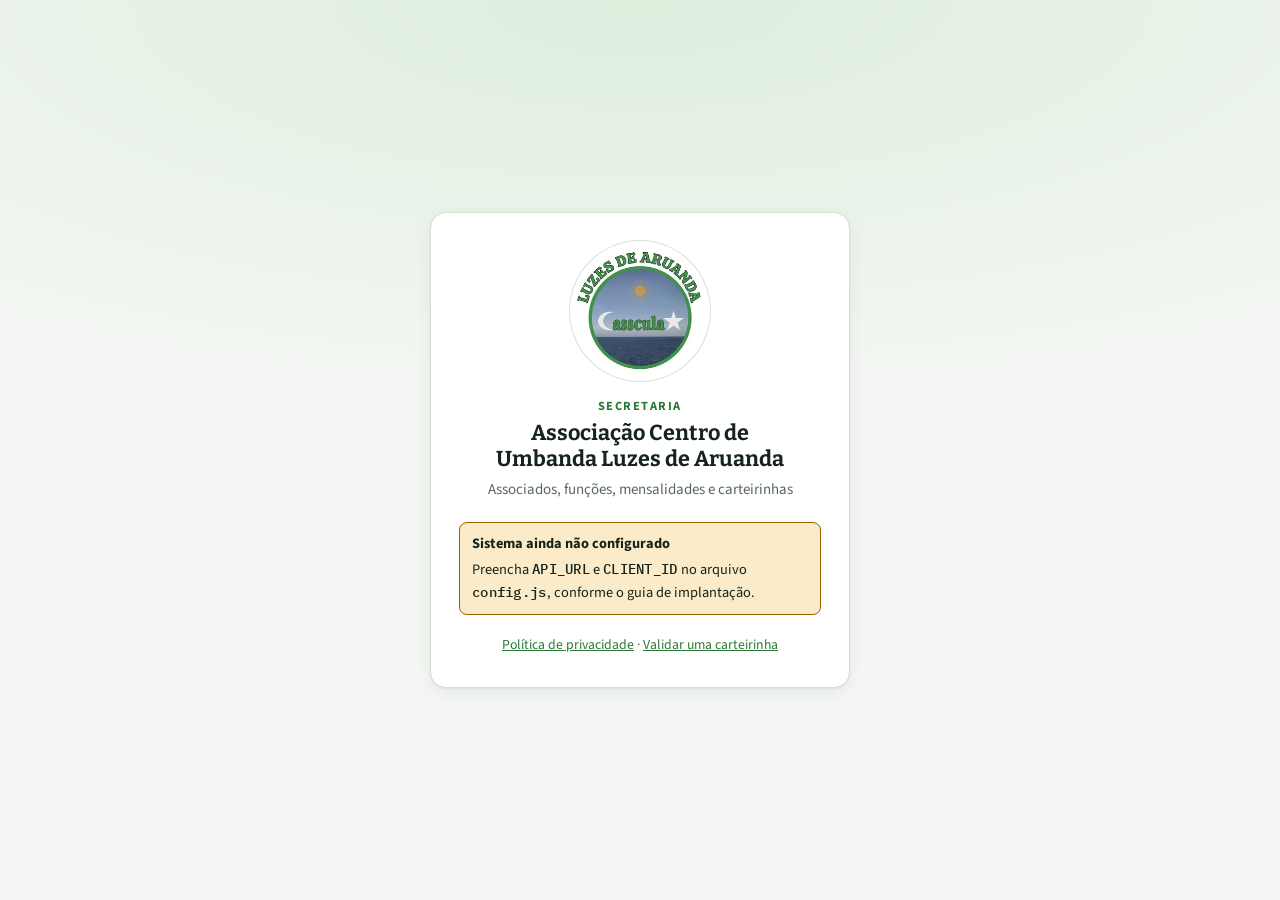
==== index.html @ 646da0dc "Versão 1.0.0 do sistema de associados" ====
<!doctype html>
<html lang="pt-BR">
<head>
  <meta charset="utf-8">
  <meta name="viewport" content="width=device-width,initial-scale=1,viewport-fit=cover">
  <title>Associados Luzes de Aruanda</title>
  <meta name="description" content="Associados, funções, mensalidades e carteirinhas da Associação Centro de Umbanda Luzes de Aruanda.">
  <meta name="theme-color" content="#1C3557">
  <meta name="referrer" content="strict-origin-when-cross-origin">
  <link rel="manifest" href="manifest.webmanifest">
  <link rel="icon" href="icon-192.png" type="image/png">
  <link rel="apple-touch-icon" href="icon-192.png">
  <link rel="preconnect" href="https://fonts.googleapis.com">
  <link rel="preconnect" href="https://fonts.gstatic.com" crossorigin>
  <link rel="stylesheet" href="https://fonts.googleapis.com/css2?family=Bitter:wght@600;700&family=IBM+Plex+Mono:wght@500;600&family=Source+Sans+3:wght@400;600;700&display=swap">
  <link rel="stylesheet" href="styles.css">
  <script src="config.js"></script>
  <script src="https://accounts.google.com/gsi/client" async defer></script>
  <script src="qrcode.js" defer></script>
  <script src="cartao.js" defer></script>
  <script src="app.js" defer></script>
</head>
<body>
  <div id="app"><div class="login"><div class="login-card"><div class="spinner" role="status" aria-label="Carregando"></div><p class="muted">Carregando…</p></div></div></div>
  <div id="modal-root"></div>
  <div class="toast-wrap" id="toasts" aria-live="polite"></div>
  <div class="busy" id="busy" hidden><div class="busy-box"><div class="spinner" aria-hidden="true"></div><span id="busy-msg">Salvando…</span></div></div>
  <div id="print-root"></div>
  <noscript><p style="padding:24px;font-family:sans-serif">Este sistema precisa de JavaScript ativado no navegador.</p></noscript>
</body>
</html>
---- styles.css ----
/* Associados Luzes de Aruanda — estilos (mesma identidade visual da biblioteca) */
/* Layout: barra lateral cor de mar (desktop) + navegação inferior (celular); verde do logo como marca e dourado do sol como destaque */
:root{
  --bg:#F3F6F2; --surface:#FFFFFF; --surface-2:#EAF0EA; --line:#D6E0D7;
  --fg:#16241B; --muted:#58695F;
  --brand:#2D7A38; --brand-strong:#215E2A; --brand-soft:#DDEEDD; --on-brand:#FFFFFF;
  --sea:#1C3557; --sea-2:#24446C; --on-sea:#EAF1FA; --on-sea-muted:#A9BCD4;
  --sun:#C08623; --sun-soft:#F7ECD5;
  --ok:#2D7A38; --ok-soft:#DDEEDD;
  --info:#235D9C; --info-soft:#DDE9F6;
  --warn:#9A6400; --warn-soft:#FBEBC8;
  --bad:#B4332A; --bad-soft:#F8DEDA;
  --mute:#5F6B66; --mute-soft:#E6EAE7;
  --shadow:0 1px 2px rgba(22,36,27,.06),0 4px 16px rgba(22,36,27,.06);
  --f-display:"Bitter",Georgia,"Times New Roman",serif;
  --f-body:"Source Sans 3","Segoe UI",system-ui,-apple-system,sans-serif;
  --f-mono:"IBM Plex Mono",ui-monospace,"SFMono-Regular",Consolas,monospace;
  --r:10px;
}
@media (prefers-color-scheme: dark){:root:not([data-theme="light"]){
  --bg:#0F1712; --surface:#16211A; --surface-2:#1C2A21; --line:#2A3B30;
  --fg:#E4EDE6; --muted:#9BAEA2;
  --brand:#5FB56B; --brand-strong:#7CC886; --brand-soft:#1F3826; --on-brand:#0D1A10;
  --sea:#0C1828; --sea-2:#15263D; --on-sea:#E3ECF7; --on-sea-muted:#8FA5C0;
  --sun:#E3B252; --sun-soft:#3A2F17;
  --ok:#6CC278; --ok-soft:#1E3824;
  --info:#7DB0EA; --info-soft:#18293F;
  --warn:#EDBB55; --warn-soft:#3A2D10;
  --bad:#F28B80; --bad-soft:#3F1E1B;
  --mute:#A3B0AA; --mute-soft:#25302A;
  --shadow:0 1px 2px rgba(0,0,0,.3),0 4px 16px rgba(0,0,0,.25);
  color-scheme:dark;
}}
:root[data-theme="dark"]{
  --bg:#0F1712; --surface:#16211A; --surface-2:#1C2A21; --line:#2A3B30;
  --fg:#E4EDE6; --muted:#9BAEA2;
  --brand:#5FB56B; --brand-strong:#7CC886; --brand-soft:#1F3826; --on-brand:#0D1A10;
  --sea:#0C1828; --sea-2:#15263D; --on-sea:#E3ECF7; --on-sea-muted:#8FA5C0;
  --sun:#E3B252; --sun-soft:#3A2F17;
  --ok:#6CC278; --ok-soft:#1E3824;
  --info:#7DB0EA; --info-soft:#18293F;
  --warn:#EDBB55; --warn-soft:#3A2D10;
  --bad:#F28B80; --bad-soft:#3F1E1B;
  --mute:#A3B0AA; --mute-soft:#25302A;
  --shadow:0 1px 2px rgba(0,0,0,.3),0 4px 16px rgba(0,0,0,.25);
  color-scheme:dark;
}
*{box-sizing:border-box}
html,body{height:100%}
body{background:var(--bg);color:var(--fg);font-family:var(--f-body);font-size:15px;line-height:1.5}
h1,h2,h3{font-family:var(--f-display);line-height:1.2;margin:0;text-wrap:balance;font-weight:700}
h1{font-size:1.65rem}
h2{font-size:1.2rem}
h3{font-size:1.02rem}
p{margin:0}
a{color:var(--brand)}
button,input,select,textarea{font:inherit;color:inherit}
:focus-visible{outline:2px solid var(--sun);outline-offset:2px}
.mono{font-family:var(--f-mono);font-weight:500;letter-spacing:.02em}
.muted{color:var(--muted)}
.small{font-size:.86rem}
.num{font-variant-numeric:tabular-nums}
.sr{position:absolute;width:1px;height:1px;overflow:hidden;clip:rect(0 0 0 0)}


/* Botões */
.btn{display:inline-flex;align-items:center;justify-content:center;gap:8px;border:1px solid var(--line);background:var(--surface);border-radius:8px;padding:9px 14px;font-weight:600;cursor:pointer;min-height:40px;text-decoration:none;color:var(--fg);white-space:nowrap}
.btn:hover{background:var(--surface-2)}
.btn.primary{background:var(--brand);border-color:var(--brand);color:var(--on-brand)}
.btn.primary:hover{background:var(--brand-strong);border-color:var(--brand-strong)}
.btn.danger{color:var(--bad);border-color:var(--bad)}
.btn.danger:hover{background:var(--bad-soft)}
.btn.ghost{border-color:transparent;background:transparent}
.btn.ghost:hover{background:var(--surface-2)}
.btn.sm{min-height:32px;padding:5px 10px;font-size:.86rem}
.btn.lg{min-height:48px;padding:12px 20px;font-size:1rem}
.btn[disabled]{opacity:.5;cursor:not-allowed}
.btn svg{width:18px;height:18px;flex:none}
.icon-btn{border:0;background:transparent;cursor:pointer;padding:4px;border-radius:6px;color:var(--muted);display:inline-flex}
.icon-btn:hover{background:var(--surface-2);color:var(--fg)}
.icon-btn svg{width:16px;height:16px}

/* Login */
.login{min-height:100vh;min-height:100dvh;display:grid;place-items:center;padding:32px 16px;background:
  radial-gradient(120% 60% at 50% 0%,var(--brand-soft),transparent 70%),var(--bg)}
.login-card{width:100%;max-width:420px;background:var(--surface);border:1px solid var(--line);border-radius:16px;box-shadow:var(--shadow);padding:32px 28px;display:grid;gap:20px;text-align:center}
.logo-disc{width:132px;height:132px;border-radius:50%;background:#fff;margin:0 auto;display:grid;place-items:center;overflow:hidden;box-shadow:0 0 0 4px var(--surface),0 0 0 5px var(--line)}
.logo-disc img{width:100%;height:100%;object-fit:contain}
.login-card .eyebrow{font-size:.78rem;letter-spacing:.12em;text-transform:uppercase;color:var(--brand);font-weight:700}
.login-card h1{font-size:1.35rem}
.chooser{display:grid;gap:8px;text-align:left}
.chooser-label{font-size:.78rem;text-transform:uppercase;letter-spacing:.08em;color:var(--sun);font-weight:700}
.account{display:flex;gap:12px;align-items:center;border:1px solid var(--line);border-radius:10px;padding:10px 12px;background:var(--surface);cursor:pointer;text-align:left;width:100%}
.account:hover{background:var(--surface-2)}
.avatar{width:34px;height:34px;border-radius:50%;display:grid;place-items:center;font-weight:700;background:var(--sea);color:var(--on-sea);flex:none;font-size:.85rem}
.account .who{min-width:0;flex:1}
.account .who b{display:block;overflow:hidden;text-overflow:ellipsis}
.account .who span{font-size:.82rem;color:var(--muted);overflow-wrap:anywhere}
.spinner{width:28px;height:28px;border-radius:50%;border:3px solid var(--line);border-top-color:var(--brand);animation:spin .8s linear infinite;margin:0 auto}
@keyframes spin{to{transform:rotate(360deg)}}
@media (prefers-reduced-motion:reduce){.spinner{animation-duration:3s}}

/* Shell */
.shell{display:grid;grid-template-columns:252px minmax(0,1fr);min-height:100vh}
.side{background:var(--sea);color:var(--on-sea);display:flex;flex-direction:column;position:sticky;top:0;height:100vh;padding:20px 14px}
.side-brand{display:flex;gap:10px;align-items:center;padding:0 6px 18px;border-bottom:1px solid var(--sea-2)}
.side-brand .logo-sm{width:44px;height:44px;border-radius:50%;background:#fff;overflow:hidden;flex:none}
.side-brand .logo-sm img{width:100%;height:100%;object-fit:contain}
.side-brand b{font-family:var(--f-display);font-size:1rem;display:block;line-height:1.15}
.side-brand span{font-size:.78rem;color:var(--on-sea-muted)}
.nav{display:grid;gap:2px;padding:14px 0;flex:1;overflow:auto}
.nav-sec{font-size:.7rem;letter-spacing:.12em;text-transform:uppercase;color:var(--on-sea-muted);padding:12px 10px 4px}
.nav button{display:flex;gap:10px;align-items:center;width:100%;border:0;background:transparent;color:var(--on-sea);padding:9px 10px;border-radius:8px;cursor:pointer;text-align:left;font-weight:600}
.nav button:hover{background:var(--sea-2)}
.nav button[aria-current="page"]{background:var(--sea-2);box-shadow:inset 3px 0 0 var(--sun)}
.nav svg{width:18px;height:18px;flex:none;opacity:.9}
.nav .count{margin-left:auto;background:var(--bad);color:#fff;font-size:.72rem;border-radius:99px;padding:0 7px;font-variant-numeric:tabular-nums}
.side-user{border-top:1px solid var(--sea-2);padding:14px 6px 0;display:grid;gap:8px;font-size:.84rem}
.side-user .email{overflow-wrap:anywhere;color:var(--on-sea-muted)}
.side-user button{background:transparent;border:1px solid var(--sea-2);color:var(--on-sea);border-radius:8px;padding:6px 10px;cursor:pointer;font-weight:600}
.side-user button:hover{background:var(--sea-2)}
.role{display:inline-block;font-size:.7rem;font-weight:700;letter-spacing:.06em;text-transform:uppercase;padding:1px 8px;border-radius:99px;background:var(--sun);color:#1b1405}

.main{min-width:0}
.topbar{display:none}
.page{padding-inline:clamp(16px,3vw,36px);padding-block:24px 48px;max-width:1200px;display:grid;gap:22px}
.page-head{display:flex;gap:12px;align-items:flex-end;justify-content:space-between;flex-wrap:wrap}
.page-head .sub{color:var(--muted);margin-top:4px}
.back svg{width:18px;height:18px;flex:none}
.back{border:0;background:transparent;color:var(--brand);cursor:pointer;font-weight:600;padding:0;display:inline-flex;align-items:center;gap:4px;margin-bottom:6px}

/* Cartões e seções */
.panel{background:var(--surface);border:1px solid var(--line);border-radius:var(--r);padding:18px;display:grid;gap:14px;min-width:0}
.panel-head{display:flex;justify-content:space-between;align-items:center;gap:10px;flex-wrap:wrap}
.grid-2{display:grid;grid-template-columns:repeat(2,minmax(0,1fr));gap:18px}
.grid-3{display:grid;grid-template-columns:repeat(3,minmax(0,1fr));gap:18px}
.kpis{display:grid;grid-template-columns:repeat(auto-fit,minmax(150px,1fr));gap:12px}
.kpi{background:var(--surface);border:1px solid var(--line);border-radius:var(--r);padding:14px 16px;display:grid;gap:2px;text-align:left;cursor:default}
button.kpi{cursor:pointer;font:inherit;color:inherit}
button.kpi:hover{border-color:var(--brand)}
.kpi .k-label{font-size:.82rem;color:var(--muted);font-weight:600}
.kpi .k-val{font-family:var(--f-display);font-size:1.9rem;font-weight:700;font-variant-numeric:tabular-nums;line-height:1.1}
.kpi .k-note{font-size:.78rem;color:var(--muted)}
.kpi.warn{border-color:var(--warn);background:var(--warn-soft)}
.kpi.bad{border-color:var(--bad);background:var(--bad-soft)}
.kpi.warn .k-val{color:var(--warn)}
.kpi.bad .k-val{color:var(--bad)}
.quick{display:grid;grid-template-columns:repeat(4,minmax(0,1fr));gap:10px}
.quick .btn{min-height:52px;justify-content:flex-start}

/* Pílulas de status */
.pill{display:inline-flex;align-items:center;gap:6px;font-size:.8rem;font-weight:700;padding:2px 10px;border-radius:99px;white-space:nowrap;border:1px solid transparent}
.pill::before{content:"";width:7px;height:7px;border-radius:50%;background:currentColor;flex:none}
.pill.ok{background:var(--ok-soft);color:var(--ok)}
.pill.info{background:var(--info-soft);color:var(--info)}
.pill.warn{background:var(--warn-soft);color:var(--warn)}
.pill.bad{background:var(--bad-soft);color:var(--bad)}
.pill.bad::before{border-radius:1px;transform:rotate(45deg)}
.pill.mute{background:var(--mute-soft);color:var(--mute)}
.pill.mute::before{background:transparent;border:1.5px solid currentColor}
.chip{display:inline-flex;align-items:center;font-size:.78rem;font-weight:600;padding:1px 8px;border-radius:6px;background:var(--surface-2);color:var(--muted);border:1px solid var(--line)}

/* Filtros */
.toolbar{display:flex;gap:10px;flex-wrap:wrap;align-items:center}
.search{flex:1 1 260px;position:relative;min-width:0}
.search input{width:100%;padding:10px 12px 10px 38px;border:1px solid var(--line);border-radius:8px;background:var(--surface);min-height:42px}
.search svg{position:absolute;left:12px;top:50%;transform:translateY(-50%);width:18px;height:18px;color:var(--muted)}
.seg{display:flex;gap:6px;flex-wrap:wrap}
.seg button{border:1px solid var(--line);background:var(--surface);border-radius:99px;padding:5px 12px;cursor:pointer;font-weight:600;font-size:.86rem;color:var(--muted)}
.seg button[aria-pressed="true"]{background:var(--sea);color:var(--on-sea);border-color:var(--sea)}
.seg .n{font-variant-numeric:tabular-nums;opacity:.8;margin-left:4px}

/* Tabelas */
.table-wrap{overflow-x:auto;border:1px solid var(--line);border-radius:var(--r);background:var(--surface)}
table{width:100%;border-collapse:collapse;font-size:.92rem}
th{text-align:left;font-size:.76rem;text-transform:uppercase;letter-spacing:.06em;color:var(--muted);font-weight:700;padding:10px 12px;background:var(--surface-2);border-bottom:1px solid var(--line);white-space:nowrap}
td{padding:10px 12px;border-bottom:1px solid var(--line);vertical-align:middle}
tr:last-child td{border-bottom:0}
tbody tr.click{cursor:pointer}
tbody tr.click:hover td{background:var(--surface-2)}
td .t{font-weight:600}
td .s{font-size:.82rem;color:var(--muted)}
td .s.mono,.hash{white-space:nowrap}
.steps .inline .btn{padding-inline:12px}
td.actions{text-align:right;white-space:nowrap}
td.actions .btn+.btn{margin-left:6px}
.empty{padding:28px 16px;text-align:center;color:var(--muted)}
.pager{display:flex;justify-content:space-between;align-items:center;gap:10px;flex-wrap:wrap;font-size:.88rem;color:var(--muted)}

/* Formulários */
.form{display:grid;gap:16px}
.fields{display:grid;grid-template-columns:repeat(2,minmax(0,1fr));gap:14px 16px}
.field{display:grid;gap:5px;min-width:0}
.field.full{grid-column:1/-1}
.field label{font-weight:600;font-size:.9rem}
.field label .req{color:var(--bad)}
.field .hint{font-size:.8rem;color:var(--muted)}
.field input,.field select,.field textarea{width:100%;padding:9px 11px;border:1px solid var(--line);border-radius:8px;background:var(--surface);min-height:42px}
.field input[readonly]{background:var(--surface-2)}
.field textarea{min-height:72px;resize:vertical}
.field input:disabled{background:var(--surface-2);color:var(--muted)}
.field.err input,.field.err select{border-color:var(--bad)}
.field .msg{font-size:.82rem;color:var(--bad);font-weight:600}
.inline{display:flex;gap:8px;align-items:stretch}
.inline > input{flex:1;min-width:0}
.check{display:flex;gap:8px;align-items:center;font-weight:600;font-size:.9rem;cursor:pointer}
.check input{width:18px;height:18px;accent-color:var(--brand)}
.form-actions{display:flex;gap:10px;flex-wrap:wrap;justify-content:flex-end}
fieldset{border:0;padding:0;margin:0;display:grid;gap:14px;min-width:0}
legend{font-family:var(--f-display);font-weight:700;font-size:1.02rem;margin-bottom:4px;padding:0}

/* Avisos */
.note{border:1px solid var(--line);background:var(--surface-2);border-radius:8px;padding:10px 12px;font-size:.9rem;display:grid;gap:4px}
.note.ok{border-color:var(--ok);background:var(--ok-soft)}
.note.warn{border-color:var(--warn);background:var(--warn-soft)}
.note.bad{border-color:var(--bad);background:var(--bad-soft)}
.note.info{border-color:var(--info);background:var(--info-soft)}
.note ul{margin:2px 0 0;padding-left:18px}
.note b{font-weight:700}

/* Ficha (rótulo/valor) */
.facts{display:grid;grid-template-columns:repeat(auto-fit,minmax(160px,1fr));gap:12px 18px}
.facts div{display:grid;gap:1px;min-width:0}
.facts dt{font-size:.76rem;text-transform:uppercase;letter-spacing:.06em;color:var(--muted);font-weight:700}
.facts dd{margin:0;font-weight:600;overflow-wrap:anywhere}

/* Hash */
.hash{display:inline-flex;align-items:center;gap:4px;font-family:var(--f-mono);font-weight:600;letter-spacing:.03em;white-space:nowrap}
.hash-list{display:grid;gap:8px}
.hash-row{display:flex;gap:10px;align-items:center;justify-content:space-between;border:1px dashed var(--brand);background:var(--brand-soft);border-radius:8px;padding:10px 12px;flex-wrap:wrap}
.hash-row .hash{font-size:1.05rem}

/* Passos do empréstimo */
.steps{display:grid;grid-template-columns:repeat(3,minmax(0,1fr));gap:16px;align-items:start}
.step-n{width:26px;height:26px;border-radius:50%;background:var(--sea);color:var(--on-sea);display:inline-grid;place-items:center;font-weight:700;font-size:.85rem;margin-right:8px;flex:none}
.step-n.done{background:var(--brand);color:var(--on-brand)}
.step-title{display:flex;align-items:center}
.result{border-radius:8px;border:1px solid var(--line);padding:12px;display:grid;gap:6px;background:var(--surface-2)}
.result .big{font-weight:700;font-size:1.02rem}

/* Etiquetas */
.labels-layout{display:grid;grid-template-columns:minmax(0,1fr) minmax(0,1.05fr);gap:18px;align-items:start}
.pick-list{max-height:420px;overflow:auto;border:1px solid var(--line);border-radius:8px}
.pick{display:flex;gap:10px;align-items:center;padding:8px 12px;border-bottom:1px solid var(--line);cursor:pointer}
.pick:last-child{border-bottom:0}
.pick:hover{background:var(--surface-2)}
.pick input{width:18px;height:18px;accent-color:var(--brand);flex:none}
.pick .pi{min-width:0;flex:1}
.pick .pi b{display:block;font-size:.9rem;overflow:hidden;text-overflow:ellipsis;white-space:nowrap}
.sheet-wrap{overflow-x:auto}
.sheet{background:#fff;color:#111;aspect-ratio:210/297;width:100%;max-width:520px;margin:0 auto;box-shadow:var(--shadow);border:1px solid var(--line);padding:3.5% 2.5%;display:grid;gap:0.6% 1.2%}
.lbl{border:1px dashed #c8cfca;border-radius:3px;padding:3% 5%;display:flex;flex-direction:column;justify-content:center;overflow:hidden;min-width:0;min-height:0}
.lbl.used{background:repeating-linear-gradient(45deg,#f2f2f2 0 4px,#fff 4px 8px)}
.lbl .l1{font-size:clamp(4px,1.1vw,7px);color:#2D7A38;font-weight:700;text-transform:uppercase;letter-spacing:.05em;white-space:nowrap;overflow:hidden;text-overflow:ellipsis}
.lbl .l2{font-size:clamp(5px,1.3vw,8.5px);font-weight:600;white-space:nowrap;overflow:hidden;text-overflow:ellipsis}
.lbl .l3{font-family:var(--f-mono);font-weight:600;font-size:clamp(6px,1.9vw,13px);letter-spacing:.02em;white-space:nowrap;margin-block:1px}

.termo{border:1px solid var(--warn);background:var(--warn-soft);border-radius:8px;padding:12px;display:grid;gap:8px;font-size:.9rem}
.termo p{margin:0;line-height:1.45}
.termo .check{font-size:.92rem}


/* Protocolo */
.prot-steps{list-style:none;margin:0;padding:0;display:flex;gap:8px 20px;flex-wrap:wrap}
.prot-steps li{display:flex;align-items:center;font-weight:600;color:var(--muted)}
.prot-steps li.cur{color:var(--fg)}
.prot-steps li.done{color:var(--brand)}
.prot-layout{display:grid;grid-template-columns:minmax(0,1.45fr) minmax(0,1fr);gap:18px;align-items:start}
.prot-side{position:sticky;top:16px}
.doc-wrap{overflow-x:auto;background:var(--surface-2);border-radius:8px;padding:14px}
.doc{background:#fff;color:#1a1a1a;box-shadow:0 1px 3px rgba(0,0,0,.15);padding:28px 30px;font-size:12.5px;line-height:1.45;display:grid;gap:8px;max-width:720px;min-width:300px;margin:0 auto;font-family:var(--f-body)}
.doc-h{display:flex;gap:12px;align-items:center;border-bottom:2px solid #2D7A38;padding-bottom:10px}
.doc-h img{width:52px;height:52px;border-radius:50%;flex:none}
.doc-h b{font-family:var(--f-display);font-size:14px;display:block;line-height:1.25}
.doc-h .doc-info{display:block;font-style:normal;font-size:10.5px;color:#555;line-height:1.35}
.doc-h span{display:block;margin-top:3px;font-size:11px;text-transform:uppercase;letter-spacing:.08em;color:#2D7A38;font-weight:700}
.doc-n{margin-left:auto;text-align:right;font-family:var(--f-mono);font-size:11px;flex:none}
.doc h4{margin:8px 0 0;font-size:10.5px;text-transform:uppercase;letter-spacing:.08em;color:#555;font-family:var(--f-body)}
.doc-t{width:100%;border-collapse:collapse}
.doc .doc-t tr > th,.doc .doc-t tr > td{border:1px solid #cfd6d1;padding:4px 8px;text-align:left;background:#fff;color:#1a1a1a;text-transform:none;letter-spacing:0;font-size:12px;white-space:normal;vertical-align:top}
.doc .doc-t tr > th{background:#f2f5f2;width:32%;font-weight:700;color:#444}
.doc-termo{border:1px solid #cfd6d1;padding:8px 10px;background:#fbfbf8;margin:0}
.doc-sign{display:grid;grid-template-columns:1fr 1fr;gap:28px;margin-top:34px;text-align:center;font-size:11.5px}
.doc-sign .line{display:block;border-top:1px solid #222;margin-bottom:4px}
.doc-place{margin-top:10px;font-size:11.5px}
.doc footer{font-size:10.5px;color:#666;border-top:1px dashed #cfd6d1;padding-top:6px;margin-top:4px}
.drop{border:2px dashed var(--line);border-radius:10px;padding:20px 14px;display:grid;gap:4px;justify-items:center;text-align:center;cursor:pointer;background:var(--surface-2)}
.drop:hover,.drop:focus-within{border-color:var(--brand)}
.drop svg{width:28px;height:28px;color:var(--brand)}
.attach{display:flex;gap:12px;align-items:center;border:1px solid var(--ok);background:var(--ok-soft);border-radius:10px;padding:10px}
.attach img{width:84px;height:110px;object-fit:cover;border-radius:4px;border:1px solid var(--line);background:#fff;flex:none}
.attach .pdf-ic{width:84px;height:110px;border-radius:4px;background:var(--surface);border:1px solid var(--line);display:grid;place-items:center;font-weight:700;color:var(--bad);font-family:var(--f-mono);flex:none}
.attach-i{display:grid;gap:2px;min-width:0}
.attach-i b{overflow-wrap:anywhere}
.attach-i .btn{justify-self:start}
@media (max-width:1080px){.prot-layout{grid-template-columns:minmax(0,1fr)}.prot-side{position:static;order:-1}}
@media (max-width:720px){.doc{padding:18px 16px}.doc-wrap{padding:8px}.doc-h{flex-wrap:wrap}.doc-h > div:nth-child(2){flex:1 1 180px}.doc-n{margin-left:0;text-align:left;flex-basis:100%}}


/* Auditoria */
.aud-prog{display:flex;gap:12px;align-items:center}
.aud-prog .bar{flex:1;height:10px;border-radius:99px;background:var(--surface-2);border:1px solid var(--line);overflow:hidden}
.aud-prog .bar span{display:block;height:100%;background:var(--brand);border-radius:99px;transition:width .3s}
.gen-pick{display:grid;grid-template-columns:repeat(auto-fill,minmax(230px,1fr));gap:8px 16px}
.gen-pick .check{font-weight:600}
tr.row-bad td{background:var(--bad-soft)}
.doc .doc-list thead th{background:#e9eee9;font-size:10.5px;text-transform:uppercase;letter-spacing:.04em;width:auto;white-space:nowrap}
.doc .doc-list tr > th,.doc .doc-list tr > td{width:auto;font-size:11px}
.doc .doc-list td.ck,.doc .doc-list td.mono{white-space:nowrap}
@media (prefers-reduced-motion:reduce){.aud-prog .bar span{transition:none}}

/* E-mail */
.mail{border:1px solid var(--line);border-radius:10px;overflow:hidden;background:var(--surface)}
.mail-head{background:var(--surface-2);padding:12px 14px;display:grid;gap:2px;font-size:.88rem;border-bottom:1px solid var(--line)}
.mail-head b{font-weight:700}
.mail-body{padding:16px;display:grid;gap:10px;font-size:.94rem}
.mail-body h4{margin:6px 0 0;font-size:.95rem;font-family:var(--f-display)}
.mail-body ul{margin:0;padding-left:18px;display:grid;gap:4px}
.tabs{display:flex;gap:6px;flex-wrap:wrap}

/* Modal e toast */
.overlay{position:fixed;inset:0;background:rgba(10,20,14,.5);display:grid;place-items:center;padding:16px;z-index:50}
.modal{background:var(--surface);border-radius:14px;max-width:520px;width:100%;max-height:calc(100% - 32px);overflow:auto;padding:22px;display:grid;gap:14px;box-shadow:0 20px 60px rgba(0,0,0,.3);border:1px solid var(--line)}
.modal-actions{display:flex;gap:10px;justify-content:flex-end;flex-wrap:wrap}
.toast-wrap{position:fixed;left:50%;transform:translateX(-50%);bottom:calc(20px + env(safe-area-inset-bottom,0px));z-index:60;display:grid;gap:8px;width:min(440px,calc(100% - 32px))}
.toast{background:var(--sea);color:var(--on-sea);padding:12px 16px;border-radius:10px;box-shadow:var(--shadow);font-weight:600;font-size:.92rem;border-left:4px solid var(--sun)}
.toast.ok{border-left-color:var(--ok)}
.toast.bad{border-left-color:var(--bad)}

/* Navegação inferior (celular) */
.bottom-nav{display:none}
.sheet-menu{position:fixed;inset:auto 0 0 0;background:var(--surface);border-radius:16px 16px 0 0;padding:16px 16px calc(16px + env(safe-area-inset-bottom,0px));z-index:55;display:grid;gap:4px;box-shadow:0 -10px 40px rgba(0,0,0,.25)}
.sheet-menu button{display:flex;gap:12px;align-items:center;border:0;background:transparent;padding:12px;border-radius:10px;font-weight:600;cursor:pointer;text-align:left}
.sheet-menu button:hover{background:var(--surface-2)}
.sheet-menu svg{width:20px;height:20px;color:var(--brand)}

@media (max-width:1080px){
  .steps{grid-template-columns:1fr}
  .labels-layout{grid-template-columns:1fr}
  .quick{grid-template-columns:repeat(2,minmax(0,1fr))}
}
@media (max-width:900px){
  .shell{grid-template-columns:minmax(0,1fr)}
  .side{display:none}
  .topbar{display:flex;align-items:center;gap:10px;padding:10px 16px;background:var(--sea);color:var(--on-sea);position:sticky;top:env(safe-area-inset-top,0px);z-index:20}
  .topbar .logo-sm{width:34px;height:34px;border-radius:50%;background:#fff;overflow:hidden;flex:none}
  .topbar .logo-sm img{width:100%;height:100%;object-fit:contain}
  .topbar b{font-family:var(--f-display);font-size:.98rem;line-height:1.1;flex:1;min-width:0}
  .topbar .role{flex:none}
  .page{padding-block:18px 110px}
  .bottom-nav{display:grid;grid-template-columns:repeat(5,1fr);position:fixed;left:0;right:0;bottom:0;background:var(--surface);border-top:1px solid var(--line);padding:6px 4px calc(6px + env(safe-area-inset-bottom,0px));z-index:30}
  .bottom-nav button{border:0;background:transparent;display:grid;justify-items:center;gap:2px;font-size:.7rem;font-weight:700;color:var(--muted);padding:4px 2px;cursor:pointer;position:relative}
  .bottom-nav button svg{width:22px;height:22px}
  .bottom-nav button[aria-current="page"]{color:var(--brand)}
  .bottom-nav .main-act span.ic{width:44px;height:44px;margin-top:-18px;border-radius:50%;background:var(--brand);color:var(--on-brand);display:grid;place-items:center;box-shadow:var(--shadow)}
  .bottom-nav .dot{position:absolute;top:2px;right:calc(50% - 18px);background:var(--bad);color:#fff;border-radius:99px;font-size:.62rem;padding:0 5px;font-variant-numeric:tabular-nums}
  .grid-2,.grid-3{grid-template-columns:minmax(0,1fr)}
}
@media (max-width:720px){
  h1{font-size:1.4rem}
  .fields{grid-template-columns:minmax(0,1fr)}
  .table-wrap.cards{border:0;background:transparent;overflow:visible}
  .cards table,.cards tbody,.cards tr,.cards td{display:block;width:100%}
  .cards thead{display:none}
  .cards tr{background:var(--surface);border:1px solid var(--line);border-radius:var(--r);margin-bottom:10px;padding:6px 0}
  .cards td{border:0;padding:6px 14px;display:grid;grid-template-columns:auto minmax(0,1fr);column-gap:12px;row-gap:2px;text-align:right;align-items:start}
  .cards td::before{content:attr(data-label);font-size:.74rem;text-transform:uppercase;letter-spacing:.06em;color:var(--muted);font-weight:700;text-align:left;grid-row:1/span 6;padding-top:2px}
  .cards td:not(.lead):not(.actions) > *{grid-column:2;justify-self:end}
  .cards td.lead{padding-top:8px}
  .cards td.actions{display:flex;justify-content:flex-end;flex-wrap:wrap;gap:6px;padding-top:10px}
  .cards td.actions::before{display:none}
  .cards td.actions .btn+.btn{margin-left:0}
  .cards td.lead{text-align:left;display:block}
  .cards td.lead::before{display:none}
  .form-actions .btn{flex:1}
  .quick .btn{font-size:.9rem}
}

:root{color-scheme:light}
body{margin:0}
img{max-width:100%}
[hidden]{display:none!important}
/* Leitor de código de barras */
.scan-cta{justify-self:start;margin-top:4px}
.scan-box{position:relative;background:#000;border-radius:12px;overflow:hidden;aspect-ratio:4/3;max-height:55vh;width:100%}
.scan-box video{width:100%;height:100%;object-fit:cover;display:block}
.scan-frame{position:absolute;left:8%;right:8%;top:28%;bottom:28%;border:2px solid rgba(255,255,255,.9);border-radius:10px;box-shadow:0 0 0 999px rgba(0,0,0,.35);pointer-events:none}
.scan-line{position:absolute;left:6px;right:6px;top:50%;height:2px;background:#e53935;box-shadow:0 0 8px #e53935;animation:scan-l 1.6s ease-in-out infinite}
@keyframes scan-l{0%,100%{top:12%}50%{top:88%}}
@media (prefers-reduced-motion:reduce){.scan-line{animation:none}}
.scan-status{position:absolute;left:0;right:0;bottom:0;padding:8px 12px;background:rgba(0,0,0,.65);color:#fff;font-size:.86rem;line-height:1.35;text-align:center}
.scan-status.err{background:rgba(150,28,28,.9)}
#scan-man{padding:9px 11px;border:1px solid var(--line);border-radius:8px;background:var(--surface);color:var(--fg);min-height:42px;font:inherit}
.scan-tools{display:flex;justify-content:flex-end;gap:8px;margin-top:-6px}
.scan-tools:has(> [hidden]:only-child){display:none}
@media (max-width:720px){.scan-cta{justify-self:stretch;width:100%}}
.g-btn{min-height:46px;display:flex;justify-content:center;color-scheme:light}
.g-btn iframe{clip-path:inset(2px 10px round 20px)}
.busy{position:fixed;inset:0;background:rgba(10,20,14,.35);display:grid;place-items:center;z-index:90}
.busy-box{background:var(--surface);color:var(--fg);border:1px solid var(--line);border-radius:12px;padding:16px 22px;display:flex;gap:12px;align-items:center;box-shadow:var(--shadow);font-weight:600}
.busy-box .spinner{margin:0;width:22px;height:22px}
a.btn{text-decoration:none}
#print-root{display:none}
@page{size:A4;margin:12mm}
@page etiquetas{size:A4;margin:0}
@media print{
  body.printing > *:not(#print-root){display:none!important}
  body.printing{background:#fff!important}
  body.printing #print-root{display:block}
  #print-root.doc-print .doc{box-shadow:none;border:0;max-width:none;width:auto;padding:0;margin:0;font-size:11pt;min-width:0}
  #print-root .doc-list tr{break-inside:avoid}
  #print-root.labels-print{page:etiquetas}
  .lbl-page{display:grid;width:210mm;height:297mm;box-sizing:border-box;break-after:page;overflow:hidden;align-content:start}
  .lbl-page:last-child{break-after:auto}
  .lbl-p{display:flex;flex-direction:column;justify-content:center;padding:1mm 3mm;overflow:hidden;color:#111;font-family:"Source Sans 3","Segoe UI",Arial,sans-serif}
  .lbl-p .l1{font-size:6pt;color:#2D7A38;font-weight:700;text-transform:uppercase;letter-spacing:.04em;white-space:nowrap;overflow:hidden}
  .lbl-p .l3{font-family:"IBM Plex Mono",Consolas,monospace;font-weight:600;font-size:13pt;white-space:nowrap;margin:.5mm 0}
  .lbl-p .l2{font-size:7pt;white-space:nowrap;overflow:hidden;text-overflow:ellipsis}
}

td .pill{white-space:normal;text-align:left}

/* ===== Associados: componentes próprios ===== */
.avatar{width:40px;height:40px;border-radius:50%;object-fit:cover;flex:none;background:var(--surface-2);border:1px solid var(--line)}
.avatar.vazio{display:inline-grid;place-items:center;font-weight:700;font-size:.8rem;color:var(--brand-strong);background:var(--brand-soft)}
.avatar.xs{width:24px;height:24px;font-size:.6rem}
.who-row{display:flex;gap:10px;align-items:center;min-width:0;text-align:left}
.who-row > div{min-width:0}
.linklike{background:none;border:0;padding:0;cursor:pointer;color:inherit;font:inherit}
.linklike:hover .t{text-decoration:underline}
tr.clickable{cursor:pointer}
tr.clickable:hover > td{background:var(--surface-2)}
.dim{opacity:.6}
.list{display:grid;gap:6px}
.row-link,.row-item{display:flex;gap:12px;align-items:center;border:1px solid var(--line);border-radius:10px;padding:8px 12px;background:var(--surface);width:100%;text-align:left}
.row-link{cursor:pointer}
.row-link:hover{background:var(--surface-2)}
.row-link .who,.row-item .who{flex:1;min-width:0;display:grid}
.row-link .who b,.row-item .who b{overflow:hidden;text-overflow:ellipsis}
.row-actions{display:flex;gap:6px;flex-wrap:wrap;justify-content:flex-end}
.btn.icon{padding:5px 8px}
.btn.icon svg{width:16px;height:16px}
.danger-text{color:var(--bad)}
.pills{display:flex;gap:6px;flex-wrap:wrap;margin-top:8px}
.profile{display:grid;grid-template-columns:auto 1fr auto;gap:18px;align-items:center;margin:6px 0 14px}
.profile-photo{width:108px;height:144px;border-radius:12px;border:2px solid var(--brand);background:var(--surface-2);overflow:hidden;padding:0;cursor:pointer;display:grid;place-items:center;color:var(--muted)}
.profile-photo img{width:100%;height:100%;object-fit:cover}
.profile-photo span{display:grid;justify-items:center;gap:4px;padding:6px}
.profile-photo svg{width:28px;height:28px}
.profile-photo small{font-size:.72rem;font-weight:600;text-align:center}
.profile-info{min-width:0}
.profile-info h1{overflow-wrap:anywhere}
.facts .full{grid-column:1/-1}
.months{display:grid;grid-template-columns:repeat(6,1fr);gap:6px;margin:10px 0}
.month{border-radius:8px;padding:6px 4px;text-align:center;border:1px solid var(--line);background:var(--surface);display:grid;gap:1px}
.month b{font-size:.78rem;text-transform:uppercase;letter-spacing:.05em}
.month span{font-size:.72rem;font-weight:600}
.month.ok{background:var(--ok-soft);border-color:transparent;color:var(--ok)}
.month.bad{background:var(--bad-soft);border-color:transparent;color:var(--bad)}
.month.warn{background:var(--warn-soft);border-color:transparent;color:var(--warn)}
.month.mute{background:var(--mute-soft);border-color:transparent;color:var(--mute)}
.month.future{border-style:dashed;color:var(--muted)}
.month.none{color:var(--muted);opacity:.55}
.month-picks{display:flex;flex-wrap:wrap;gap:6px}
.mpick{display:inline-flex;align-items:center;gap:6px;border:1px solid var(--line);border-radius:999px;padding:5px 12px 5px 8px;cursor:pointer;font-weight:600;font-size:.88rem;background:var(--surface)}
.mpick.late{border-color:var(--bad);color:var(--bad)}
.mpick.future{border-style:dashed}
.mpick:has(input:checked){background:var(--brand-soft);border-color:var(--brand);color:var(--brand-strong)}
.cart-wrap{display:grid;grid-template-columns:minmax(0,1.2fr) minmax(0,1fr);gap:18px;align-items:start}
.cart-preview{display:grid;gap:10px}
.cart-face svg{display:block;width:100%;height:auto;filter:drop-shadow(0 2px 6px rgba(0,0,0,.15))}
.cart-face:empty{aspect-ratio:856/540;border-radius:14px;background:var(--surface-2)}
.cart-side{display:grid;gap:14px}
.btn-grid{display:grid;grid-template-columns:repeat(auto-fit,minmax(200px,1fr));gap:8px}
.btn-grid .btn{justify-content:flex-start}
.tabs{display:flex;gap:6px;flex-wrap:wrap}
.tab{border:1px solid var(--line);background:var(--surface);border-radius:999px;padding:6px 14px;font-weight:600;cursor:pointer;display:inline-flex;gap:6px;align-items:center}
.tab.on{background:var(--sea);border-color:var(--sea);color:var(--on-sea)}
.tab .count{background:var(--surface-2);color:var(--fg);border-radius:999px;padding:0 7px;font-size:.78rem}
.tab.on .count{background:rgba(255,255,255,.18);color:var(--on-sea)}
.sel-bar{display:flex;gap:8px;align-items:center;flex-wrap:wrap;background:var(--surface-2);border:1px solid var(--line);border-radius:10px;padding:8px 12px;position:sticky;top:8px;z-index:3}
.sel-bar > span{margin-right:auto}
td.pick{width:36px}
.fun-block{border-top:1px solid var(--line);padding:10px 0;display:grid;gap:8px}
.fun-block:first-of-type{border-top:0}
.fun-head{display:flex;gap:8px;align-items:center;flex-wrap:wrap}
.fun-head .btn{margin-left:auto}
.chips{display:flex;gap:6px;flex-wrap:wrap}
.chip-btn{display:inline-flex;gap:6px;align-items:center;border:1px solid var(--line);border-radius:999px;padding:3px 10px 3px 3px;background:var(--surface);cursor:pointer;font-size:.88rem;font-weight:600}
.chip-btn:hover{background:var(--surface-2)}
.photo-field{grid-row:span 3}
.photo-pick{width:120px;height:160px;border-radius:10px;border:2px dashed var(--line);display:grid;place-items:center;overflow:hidden;background:var(--surface-2);color:var(--muted)}
.photo-pick img{width:100%;height:100%;object-fit:cover}
.photo-pick svg{width:30px;height:30px}
.modal-crop{max-width:440px}
.crop-area{display:grid;place-items:center;background:#111;border-radius:10px;padding:10px}
.crop-area canvas{width:min(300px,100%);aspect-ratio:3/4;touch-action:none;cursor:grab;border-radius:6px;outline:2px solid rgba(255,255,255,.6)}
.crop-tools{display:flex;gap:10px;align-items:center}
.crop-tools input[type=range]{flex:1}
.sign-row{display:flex;gap:16px;align-items:center;flex-wrap:wrap}
.sign-box{width:260px;height:90px;border:1px solid var(--line);border-radius:10px;background:#fff;display:grid;place-items:center;padding:6px}
.sign-box.big{width:100%;height:130px}
.sign-box img{max-width:100%;max-height:100%}
.doc h3{font-size:12px;text-transform:uppercase;letter-spacing:.08em;color:#2D7A38;margin:6px 0 2px;font-family:var(--f-body)}
.doc .muted{color:#666}
@media (max-width:900px){
  .cart-wrap{grid-template-columns:minmax(0,1fr)}
  .profile{grid-template-columns:auto 1fr}
  .profile-act{grid-column:1/-1}
}
@media (max-width:560px){
  .months{grid-template-columns:repeat(4,1fr)}
  .profile-photo{width:84px;height:112px}
  .btn-grid{grid-template-columns:1fr}
}
@media print{
  #print-root.print-cards{background:#fff}
}
/* ajustes de layout (associados) */
.nav{align-content:start}
.panel{align-content:start}
.panel-head h2{display:flex;gap:8px;align-items:center}
.panel-head h2 svg{width:20px;height:20px;flex:none;color:var(--brand)}
.quick .btn{white-space:normal;text-align:left;line-height:1.2}
@media (max-width:560px){
  .row-item{flex-wrap:wrap}
  .row-item .who{flex-basis:100%}
  .row-actions{width:100%;justify-content:flex-start}
}
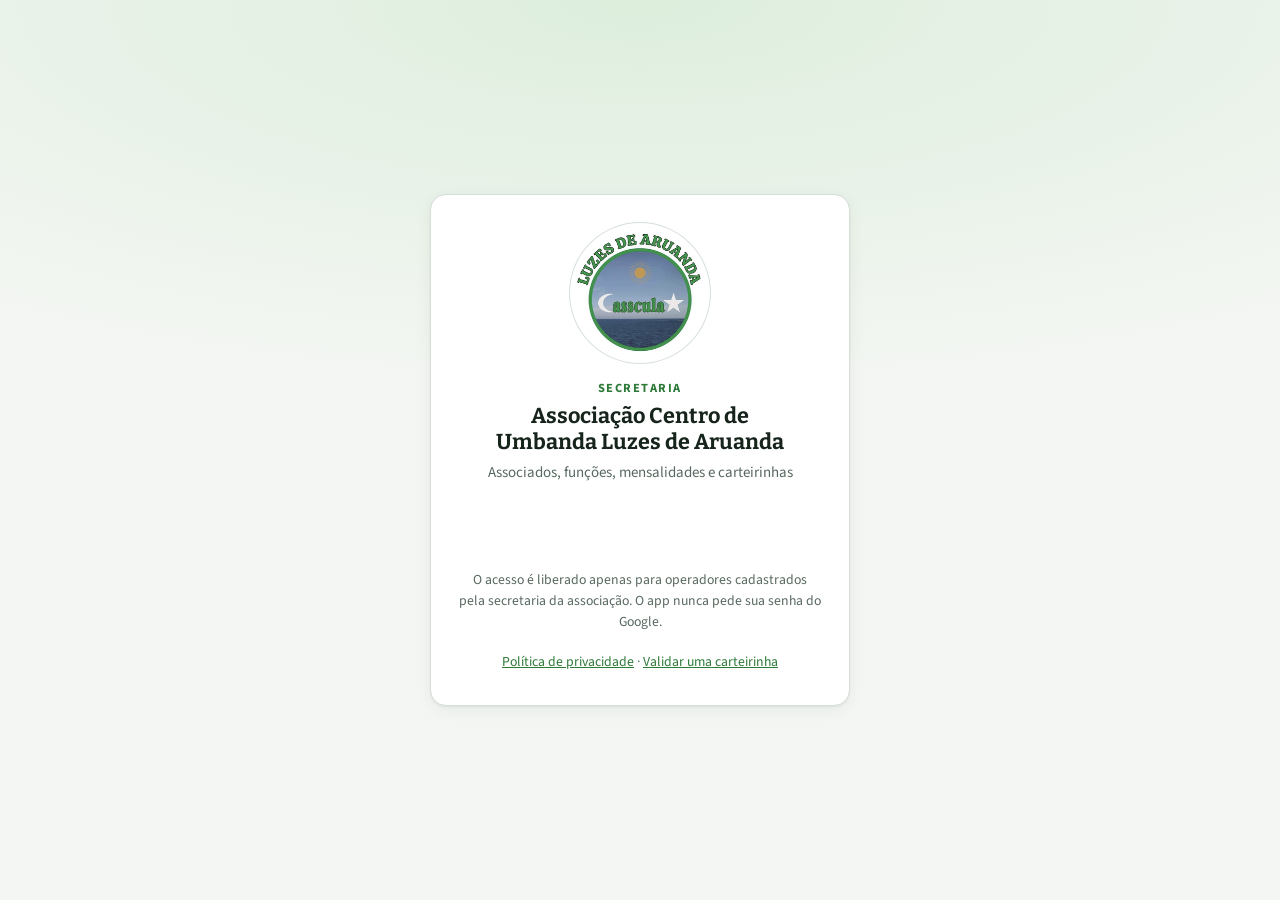
==== commit 022657c2: "Carrega recibo.js" ====
--- a/index.html
+++ b/index.html
@@ -18,6 +18,7 @@
   <script src="https://accounts.google.com/gsi/client" async defer></script>
   <script src="qrcode.js" defer></script>
   <script src="cartao.js" defer></script>
+  <script src="recibo.js" defer></script>
   <script src="app.js" defer></script>
 </head>
 <body>
--- a/styles.css
+++ b/styles.css
@@ -527,3 +527,34 @@
   .row-item .who{flex-basis:100%}
   .row-actions{width:100%;justify-content:flex-start}
 }
+
+/* Financeiro */
+.modal.modal-wide{max-width:760px}
+.fin-pos{color:var(--ok)}
+.fin-neg{color:var(--bad)}
+.fin-neu{color:var(--muted)}
+td.valor{text-align:right;font-weight:700;white-space:nowrap;font-variant-numeric:tabular-nums}
+th.num{text-align:right}
+.fin-ic{white-space:nowrap;color:var(--muted);text-align:right}
+.fin-ic svg{width:16px;height:16px;vertical-align:-3px}
+.fin-ic span+span{margin-left:6px}
+.fin-filtros .field{flex:0 1 165px}
+.fin-filtros .search{align-self:end;flex:1 1 220px}
+.fin-resumo{display:flex;flex-wrap:wrap;gap:4px 18px;margin:0}
+.fin-big{font-family:var(--f-display);font-size:1.4rem}
+.kpi.money .k-val{font-size:1.45rem}
+.comp-img{max-width:100%;max-height:65vh;object-fit:contain;border:1px solid var(--line);border-radius:8px;background:#fff;justify-self:center}
+.rec-preview svg{width:100%;height:auto;display:block;border-radius:10px;box-shadow:0 1px 4px rgba(0,0,0,.18)}
+.doc .doc-t.rel tr > th{width:auto}
+.doc .doc-t tr > .num{text-align:right;white-space:nowrap}
+.doc .doc-t tr.tot > td{font-weight:700;background:#f4f7f4}
+.doc .doc-t tr.canc > td{color:#999}
+.doc h3{font-size:13px;margin:12px 0 2px}
+.rel-res{margin:6px 0}
+.rel-sign{display:grid;grid-template-columns:repeat(3,1fr);gap:24px;margin-top:44px;text-align:center;font-size:11.5px;break-inside:avoid}
+.rel-sign .line{display:block;border-top:1px solid #222;margin-bottom:4px}
+@media (max-width:760px){
+  .cards td.fin-ic:empty{display:none}
+  .fin-filtros .field{flex:1 1 140px}
+  .rel-sign{grid-template-columns:1fr}
+}
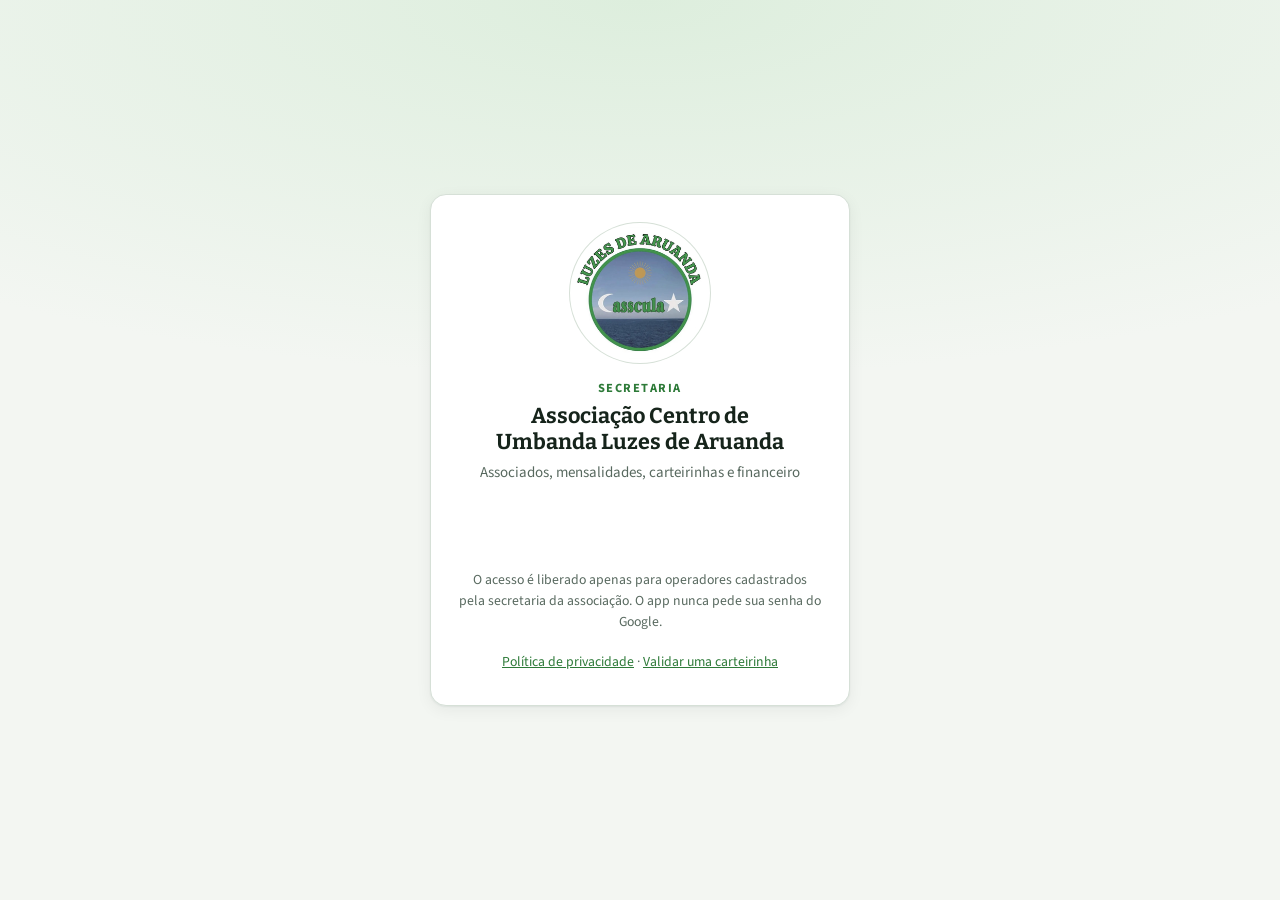
==== commit 9dc55863: "Nome do app: Secretaria Luzes de Aruanda" ====
--- a/index.html
+++ b/index.html
@@ -3,8 +3,8 @@
 <head>
   <meta charset="utf-8">
   <meta name="viewport" content="width=device-width,initial-scale=1,viewport-fit=cover">
-  <title>Associados Luzes de Aruanda</title>
-  <meta name="description" content="Associados, funções, mensalidades e carteirinhas da Associação Centro de Umbanda Luzes de Aruanda.">
+  <title>Secretaria Luzes de Aruanda</title>
+  <meta name="description" content="Secretaria da Associação Centro de Umbanda Luzes de Aruanda: associados, mensalidades, carteirinhas e financeiro.">
   <meta name="theme-color" content="#1C3557">
   <meta name="referrer" content="strict-origin-when-cross-origin">
   <link rel="manifest" href="manifest.webmanifest">
--- a/styles.css
+++ b/styles.css
@@ -217,6 +217,12 @@
 .note.info{border-color:var(--info);background:var(--info-soft)}
 .note ul{margin:2px 0 0;padding-left:18px}
 .note b{font-weight:700}
+.doc-check{list-style:none;margin:10px 0 12px;padding:0;display:grid;gap:4px;font-size:.9rem}
+.doc-check li{display:flex;gap:8px;align-items:flex-start}
+.doc-check svg{width:18px;height:18px;flex:none;margin-top:1px;stroke-width:2.4}
+.doc-check li.ok svg{color:var(--ok)}
+.doc-check li.falta{color:var(--muted)}
+.doc-check li.falta svg{color:var(--bad)}
 
 /* Ficha (rótulo/valor) */
 .facts{display:grid;grid-template-columns:repeat(auto-fit,minmax(160px,1fr));gap:12px 18px}
@@ -461,6 +467,7 @@
 .month.mute{background:var(--mute-soft);border-color:transparent;color:var(--mute)}
 .month.future{border-style:dashed;color:var(--muted)}
 .month.none{color:var(--muted);opacity:.55}
+.month.isento{background:var(--info-soft);border-color:transparent;color:var(--info)}
 .month-picks{display:flex;flex-wrap:wrap;gap:6px}
 .mpick{display:inline-flex;align-items:center;gap:6px;border:1px solid var(--line);border-radius:999px;padding:5px 12px 5px 8px;cursor:pointer;font-weight:600;font-size:.88rem;background:var(--surface)}
 .mpick.late{border-color:var(--bad);color:var(--bad)}
